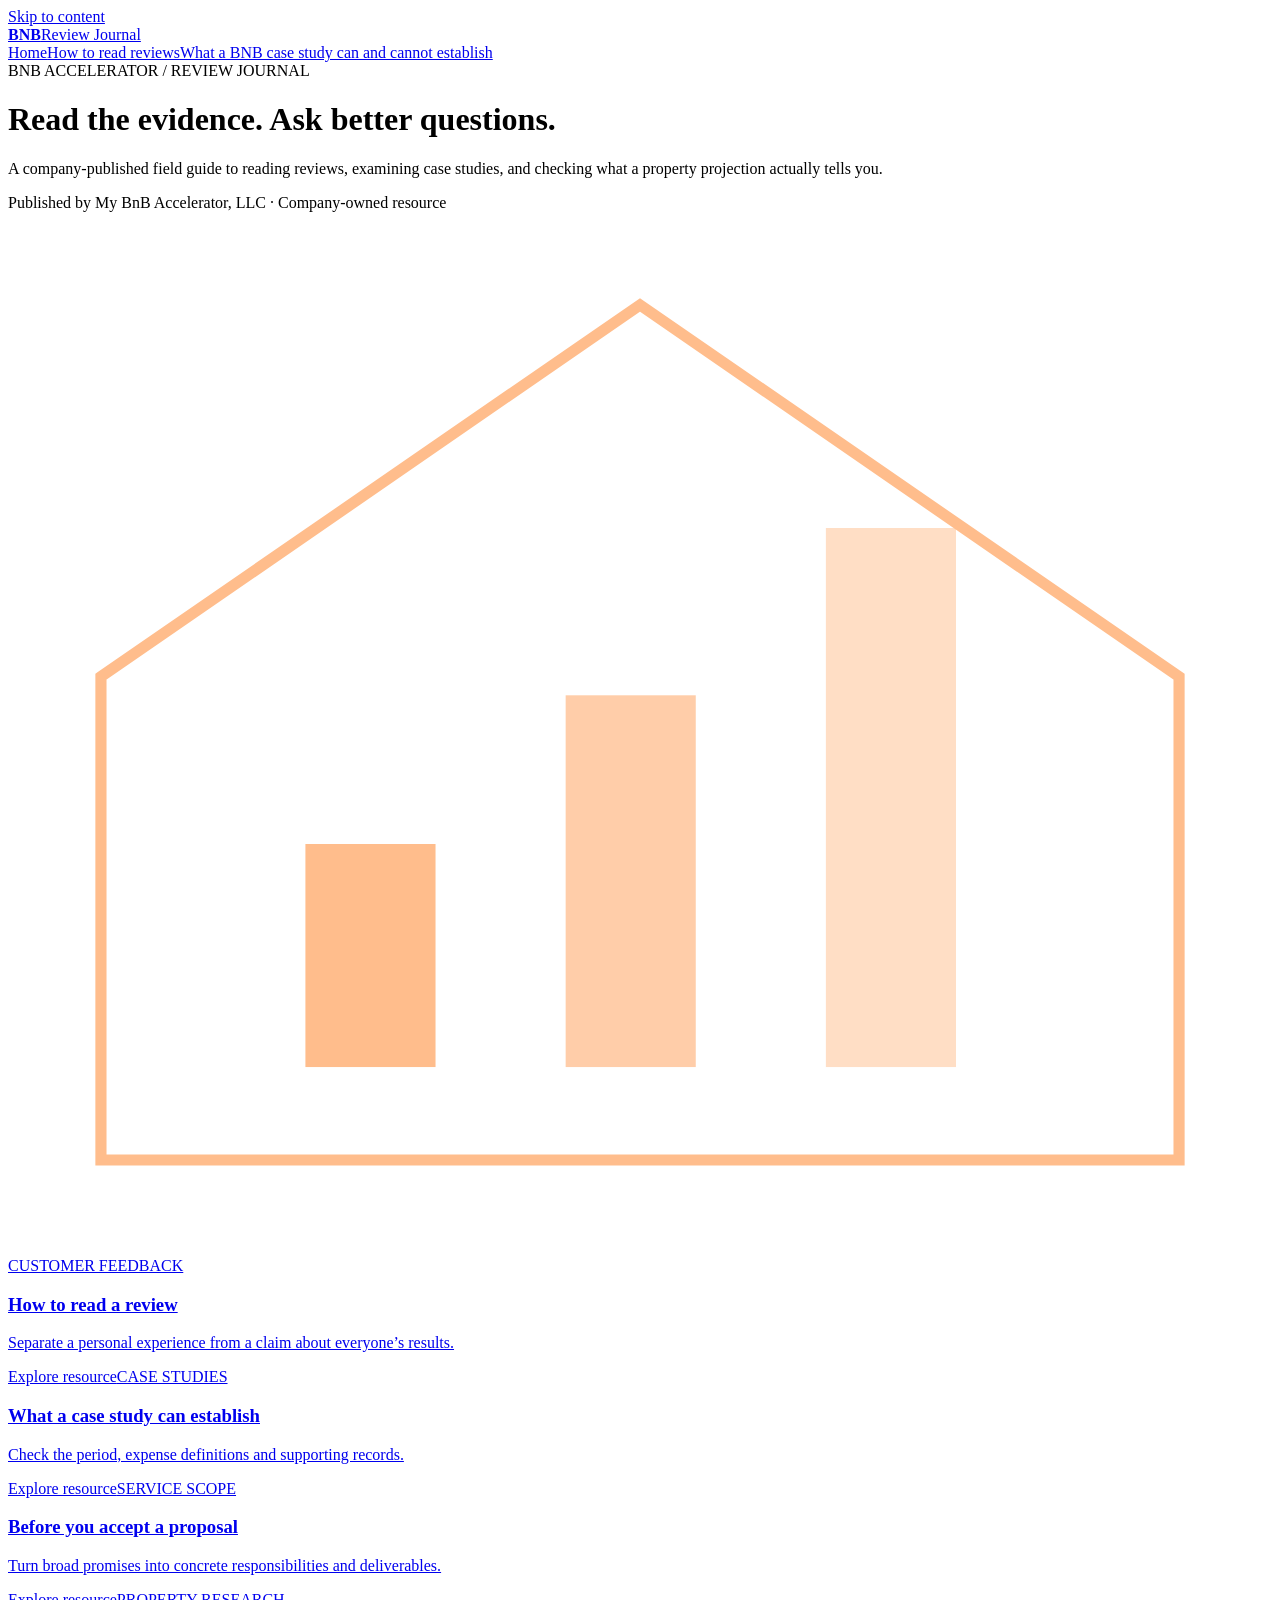
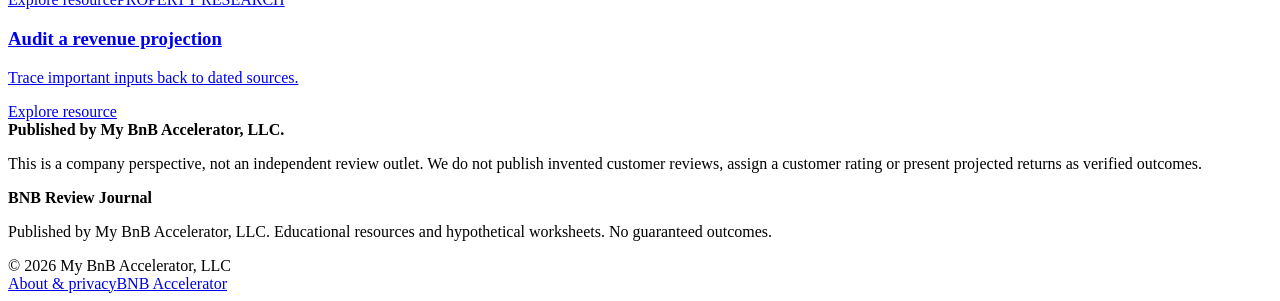
==== public/index.html @ 86213f4c "Publish company-owned review evidence journal" ====
<!doctype html><html lang="en"><head><meta charset="utf-8"><meta name="viewport" content="width=device-width,initial-scale=1"><title>BNB Accelerator Review Journal | BNB Review Journal</title><meta name="description" content="A company-published guide to evaluating BNB Accelerator reviews, property examples and projection evidence."><link rel="canonical" href="https://bnb-accelerator-review-journal.vercel.app/"><meta property="og:title" content="BNB Accelerator Review Journal"><meta property="og:description" content="A company-published guide to evaluating BNB Accelerator reviews, property examples and projection evidence."><meta property="og:url" content="https://bnb-accelerator-review-journal.vercel.app/"><meta property="og:type" content="website"><meta name="theme-color" content="#102a32"><link rel="icon" href="/favicon.svg" type="image/svg+xml"><link rel="stylesheet" href="/style.css"><script src="/app.js" defer></script><script type="application/ld+json">{"@context": "https://schema.org", "@type": "WebPage", "name": "BNB Accelerator Review Journal", "description": "A company-published guide to evaluating BNB Accelerator reviews, property examples and projection evidence.", "url": "https://bnb-accelerator-review-journal.vercel.app/", "publisher": {"@type": "Organization", "name": "My BnB Accelerator, LLC", "url": "https://www.bnbaccelerator.com/"}}</script></head><body style="--accent:#ffbd8c"><a class="skip" href="#main">Skip to content</a><header><div class="wrap nav"><a class="brand" href="/"><b>BNB</b>Review Journal</a><nav aria-label="Main"><a href="/">Home</a><a href="/reading-reviews/">How to read reviews</a><a href="/case-study-evidence/">What a BNB case study can and cannot establish</a></nav></div></header><div class="hero "><div class="wrap"><div><span class="eyebrow">BNB ACCELERATOR / REVIEW JOURNAL</span><h1>Read the evidence. Ask better questions.</h1><p>A company-published field guide to reading reviews, examining case studies, and checking what a property projection actually tells you.</p><div class="badge">Published by My BnB Accelerator, LLC · Company-owned resource</div></div><div class="graphic" aria-hidden="true"><svg viewBox="0 0 340 280"><path d="M25 125 L170 25 L315 125 V255 H25Z" fill="none" stroke="#ffbd8c" stroke-width="3"/><path d="M60 230H280M60 185H280M60 140H280" stroke="#ffffff25"/><rect x="80" y="170" width="35" height="60" fill="#ffbd8c"/><rect x="150" y="130" width="35" height="100" fill="#ffbd8c" opacity=".75"/><rect x="220" y="85" width="35" height="145" fill="#ffbd8c" opacity=".5"/></svg></div></div></div><main id="main"><div class="wrap"><div class="cards"><a class="card" href="/reading-reviews/"><span class="eyebrow">CUSTOMER FEEDBACK</span><h3>How to read a review</h3><p>Separate a personal experience from a claim about everyone’s results.</p><span class="textlink">Explore resource</span></a><a class="card" href="/case-study-evidence/"><span class="eyebrow">CASE STUDIES</span><h3>What a case study can establish</h3><p>Check the period, expense definitions and supporting records.</p><span class="textlink">Explore resource</span></a><a class="card" href="/proposal-questions/"><span class="eyebrow">SERVICE SCOPE</span><h3>Before you accept a proposal</h3><p>Turn broad promises into concrete responsibilities and deliverables.</p><span class="textlink">Explore resource</span></a><a class="card" href="/projection-audit/"><span class="eyebrow">PROPERTY RESEARCH</span><h3>Audit a revenue projection</h3><p>Trace important inputs back to dated sources.</p><span class="textlink">Explore resource</span></a></div><div class="callout"><strong>Published by My BnB Accelerator, LLC.</strong><p>This is a company perspective, not an independent review outlet. We do not publish invented customer reviews, assign a customer rating or present projected returns as verified outcomes.</p></div></div></main><footer><div class="wrap foot"><div><strong>BNB Review Journal</strong><p>Published by My BnB Accelerator, LLC. Educational resources and hypothetical worksheets. No guaranteed outcomes.</p><span>© 2026 My BnB Accelerator, LLC</span></div><nav aria-label="Footer"><a href="/about/">About & privacy</a><a href="https://www.bnbaccelerator.com/">BNB Accelerator</a></nav></div></footer></body></html>
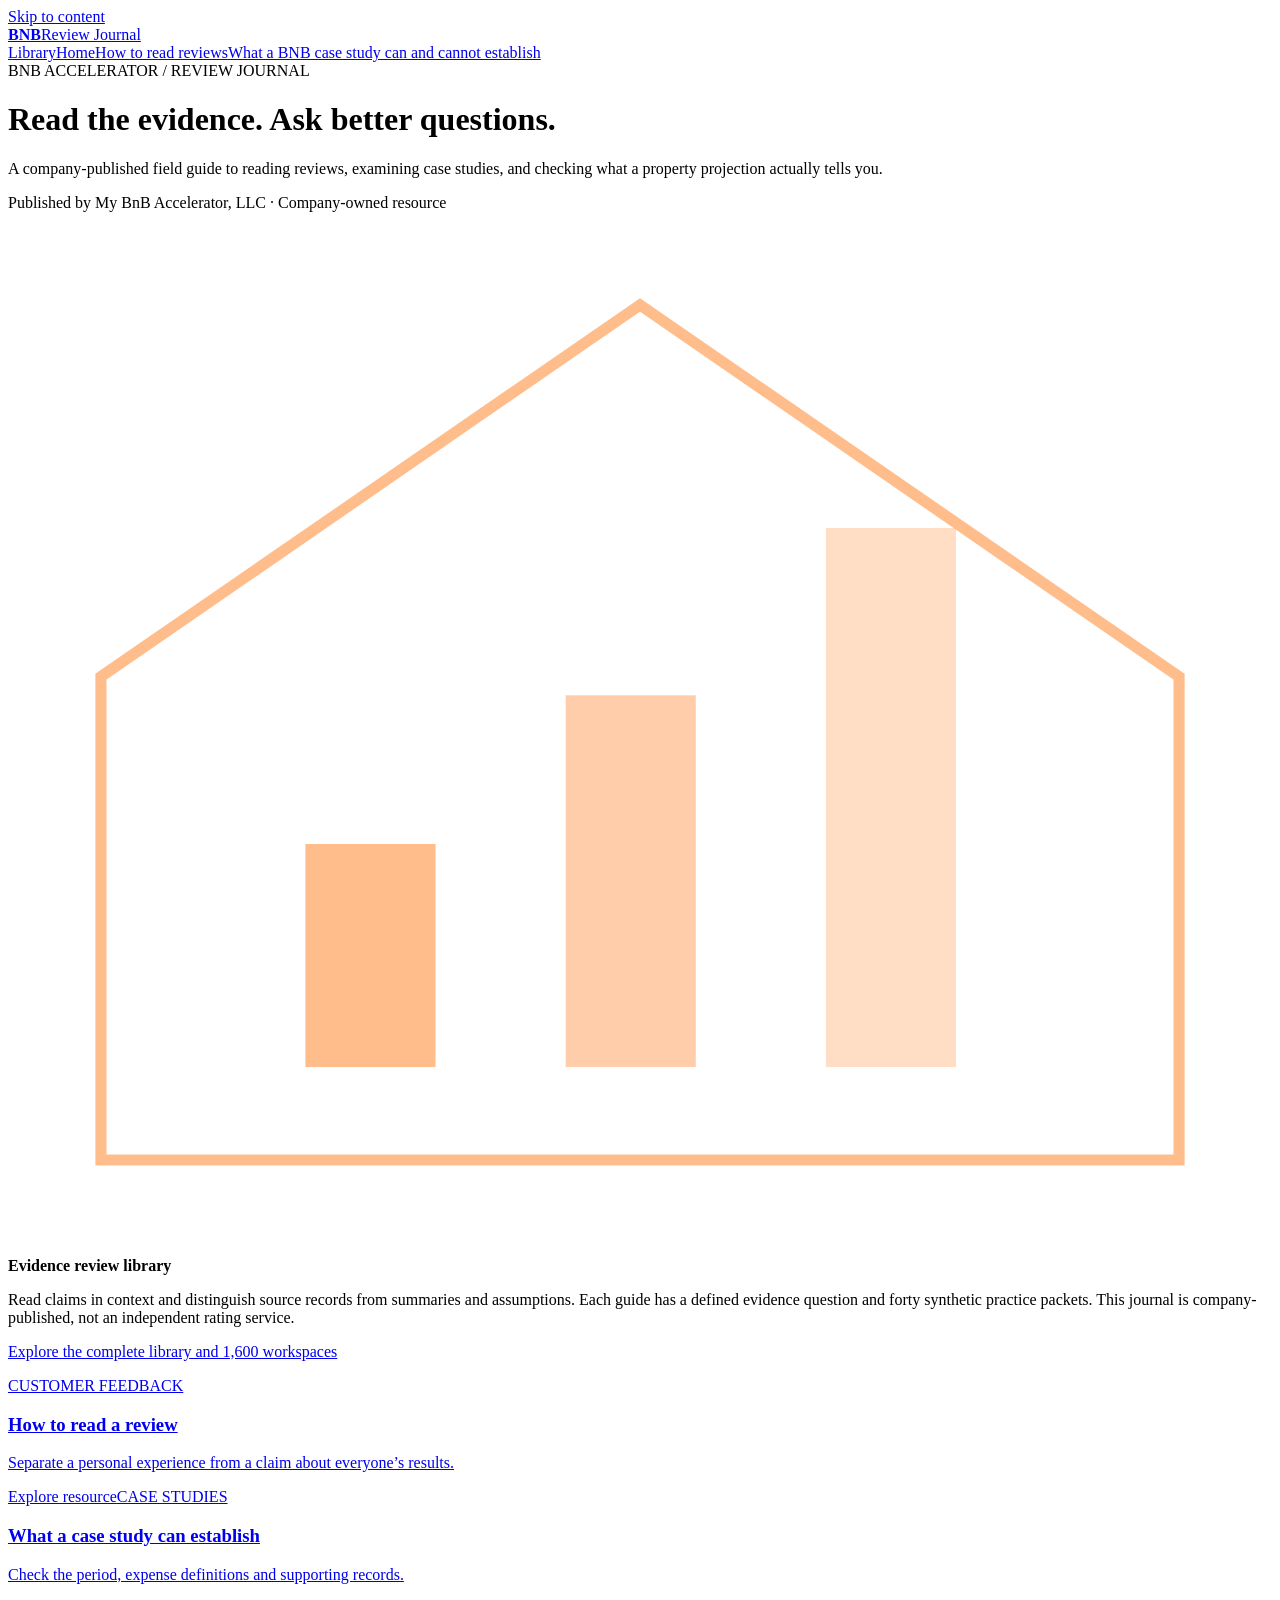
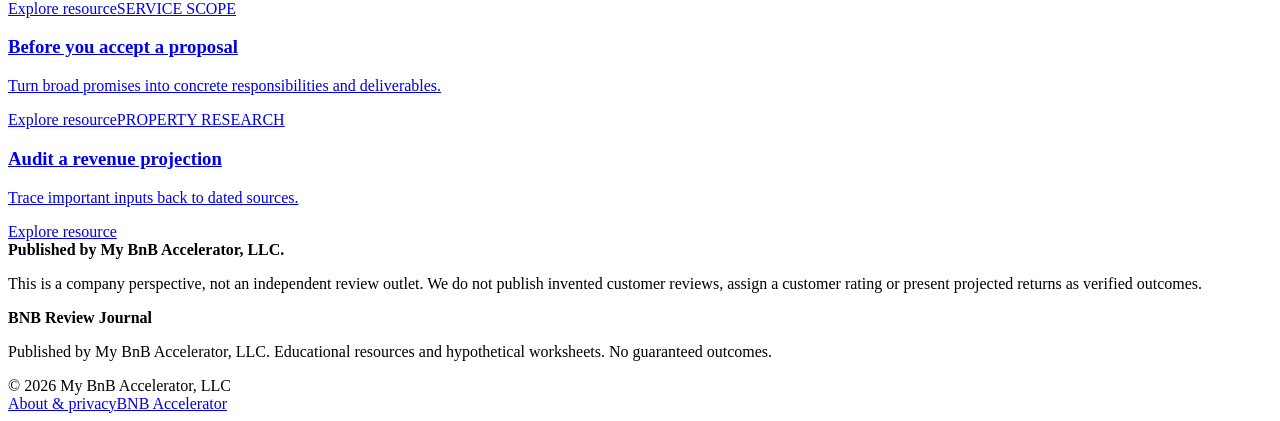
==== commit 75cb4b72: "Expand BNB library with distinct core guides and 1600 editable workspaces" ====
--- a/public/index.html
+++ b/public/index.html
@@ -1 +1 @@
-<!doctype html><html lang="en"><head><meta charset="utf-8"><meta name="viewport" content="width=device-width,initial-scale=1"><title>BNB Accelerator Review Journal | BNB Review Journal</title><meta name="description" content="A company-published guide to evaluating BNB Accelerator reviews, property examples and projection evidence."><link rel="canonical" href="https://bnb-accelerator-review-journal.vercel.app/"><meta property="og:title" content="BNB Accelerator Review Journal"><meta property="og:description" content="A company-published guide to evaluating BNB Accelerator reviews, property examples and projection evidence."><meta property="og:url" content="https://bnb-accelerator-review-journal.vercel.app/"><meta property="og:type" content="website"><meta name="theme-color" content="#102a32"><link rel="icon" href="/favicon.svg" type="image/svg+xml"><link rel="stylesheet" href="/style.css"><script src="/app.js" defer></script><script type="application/ld+json">{"@context": "https://schema.org", "@type": "WebPage", "name": "BNB Accelerator Review Journal", "description": "A company-published guide to evaluating BNB Accelerator reviews, property examples and projection evidence.", "url": "https://bnb-accelerator-review-journal.vercel.app/", "publisher": {"@type": "Organization", "name": "My BnB Accelerator, LLC", "url": "https://www.bnbaccelerator.com/"}}</script></head><body style="--accent:#ffbd8c"><a class="skip" href="#main">Skip to content</a><header><div class="wrap nav"><a class="brand" href="/"><b>BNB</b>Review Journal</a><nav aria-label="Main"><a href="/">Home</a><a href="/reading-reviews/">How to read reviews</a><a href="/case-study-evidence/">What a BNB case study can and cannot establish</a></nav></div></header><div class="hero "><div class="wrap"><div><span class="eyebrow">BNB ACCELERATOR / REVIEW JOURNAL</span><h1>Read the evidence. Ask better questions.</h1><p>A company-published field guide to reading reviews, examining case studies, and checking what a property projection actually tells you.</p><div class="badge">Published by My BnB Accelerator, LLC · Company-owned resource</div></div><div class="graphic" aria-hidden="true"><svg viewBox="0 0 340 280"><path d="M25 125 L170 25 L315 125 V255 H25Z" fill="none" stroke="#ffbd8c" stroke-width="3"/><path d="M60 230H280M60 185H280M60 140H280" stroke="#ffffff25"/><rect x="80" y="170" width="35" height="60" fill="#ffbd8c"/><rect x="150" y="130" width="35" height="100" fill="#ffbd8c" opacity=".75"/><rect x="220" y="85" width="35" height="145" fill="#ffbd8c" opacity=".5"/></svg></div></div></div><main id="main"><div class="wrap"><div class="cards"><a class="card" href="/reading-reviews/"><span class="eyebrow">CUSTOMER FEEDBACK</span><h3>How to read a review</h3><p>Separate a personal experience from a claim about everyone’s results.</p><span class="textlink">Explore resource</span></a><a class="card" href="/case-study-evidence/"><span class="eyebrow">CASE STUDIES</span><h3>What a case study can establish</h3><p>Check the period, expense definitions and supporting records.</p><span class="textlink">Explore resource</span></a><a class="card" href="/proposal-questions/"><span class="eyebrow">SERVICE SCOPE</span><h3>Before you accept a proposal</h3><p>Turn broad promises into concrete responsibilities and deliverables.</p><span class="textlink">Explore resource</span></a><a class="card" href="/projection-audit/"><span class="eyebrow">PROPERTY RESEARCH</span><h3>Audit a revenue projection</h3><p>Trace important inputs back to dated sources.</p><span class="textlink">Explore resource</span></a></div><div class="callout"><strong>Published by My BnB Accelerator, LLC.</strong><p>This is a company perspective, not an independent review outlet. We do not publish invented customer reviews, assign a customer rating or present projected returns as verified outcomes.</p></div></div></main><footer><div class="wrap foot"><div><strong>BNB Review Journal</strong><p>Published by My BnB Accelerator, LLC. Educational resources and hypothetical worksheets. No guaranteed outcomes.</p><span>© 2026 My BnB Accelerator, LLC</span></div><nav aria-label="Footer"><a href="/about/">About & privacy</a><a href="https://www.bnbaccelerator.com/">BNB Accelerator</a></nav></div></footer></body></html>+<!doctype html><html lang="en"><head><meta charset="utf-8"><meta name="viewport" content="width=device-width,initial-scale=1"><title>BNB Accelerator Review Journal | BNB Review Journal</title><meta name="description" content="A company-published guide to evaluating BNB Accelerator reviews, property examples and projection evidence."><link rel="canonical" href="https://bnb-accelerator-review-journal.vercel.app/"><meta property="og:title" content="BNB Accelerator Review Journal"><meta property="og:description" content="A company-published guide to evaluating BNB Accelerator reviews, property examples and projection evidence."><meta property="og:url" content="https://bnb-accelerator-review-journal.vercel.app/"><meta property="og:type" content="website"><meta name="theme-color" content="#102a32"><link rel="icon" href="/favicon.svg" type="image/svg+xml"><link rel="stylesheet" href="/style.css"><script src="/app.js" defer></script><script type="application/ld+json">{"@context": "https://schema.org", "@type": "WebPage", "name": "BNB Accelerator Review Journal", "description": "A company-published guide to evaluating BNB Accelerator reviews, property examples and projection evidence.", "url": "https://bnb-accelerator-review-journal.vercel.app/", "publisher": {"@type": "Organization", "name": "My BnB Accelerator, LLC", "url": "https://www.bnbaccelerator.com/"}}</script></head><body style="--accent:#ffbd8c"><a class="skip" href="#main">Skip to content</a><header><div class="wrap nav"><a class="brand" href="/"><b>BNB</b>Review Journal</a><nav aria-label="Main"><a href="/library/">Library</a><a href="/">Home</a><a href="/reading-reviews/">How to read reviews</a><a href="/case-study-evidence/">What a BNB case study can and cannot establish</a></nav></div></header><div class="hero "><div class="wrap"><div><span class="eyebrow">BNB ACCELERATOR / REVIEW JOURNAL</span><h1>Read the evidence. Ask better questions.</h1><p>A company-published field guide to reading reviews, examining case studies, and checking what a property projection actually tells you.</p><div class="badge">Published by My BnB Accelerator, LLC · Company-owned resource</div></div><div class="graphic" aria-hidden="true"><svg viewBox="0 0 340 280"><path d="M25 125 L170 25 L315 125 V255 H25Z" fill="none" stroke="#ffbd8c" stroke-width="3"/><path d="M60 230H280M60 185H280M60 140H280" stroke="#ffffff25"/><rect x="80" y="170" width="35" height="60" fill="#ffbd8c"/><rect x="150" y="130" width="35" height="100" fill="#ffbd8c" opacity=".75"/><rect x="220" y="85" width="35" height="145" fill="#ffbd8c" opacity=".5"/></svg></div></div></div><main id="main"><div class="wrap"><div class="callout"><strong>Evidence review library</strong><p>Read claims in context and distinguish source records from summaries and assumptions. Each guide has a defined evidence question and forty synthetic practice packets. This journal is company-published, not an independent rating service.</p><p><a href="/library/">Explore the complete library and 1,600 workspaces</a></p></div><div class="cards"><a class="card" href="/reading-reviews/"><span class="eyebrow">CUSTOMER FEEDBACK</span><h3>How to read a review</h3><p>Separate a personal experience from a claim about everyone’s results.</p><span class="textlink">Explore resource</span></a><a class="card" href="/case-study-evidence/"><span class="eyebrow">CASE STUDIES</span><h3>What a case study can establish</h3><p>Check the period, expense definitions and supporting records.</p><span class="textlink">Explore resource</span></a><a class="card" href="/proposal-questions/"><span class="eyebrow">SERVICE SCOPE</span><h3>Before you accept a proposal</h3><p>Turn broad promises into concrete responsibilities and deliverables.</p><span class="textlink">Explore resource</span></a><a class="card" href="/projection-audit/"><span class="eyebrow">PROPERTY RESEARCH</span><h3>Audit a revenue projection</h3><p>Trace important inputs back to dated sources.</p><span class="textlink">Explore resource</span></a></div><div class="callout"><strong>Published by My BnB Accelerator, LLC.</strong><p>This is a company perspective, not an independent review outlet. We do not publish invented customer reviews, assign a customer rating or present projected returns as verified outcomes.</p></div></div></main><footer><div class="wrap foot"><div><strong>BNB Review Journal</strong><p>Published by My BnB Accelerator, LLC. Educational resources and hypothetical worksheets. No guaranteed outcomes.</p><span>© 2026 My BnB Accelerator, LLC</span></div><nav aria-label="Footer"><a href="/about/">About & privacy</a><a href="https://www.bnbaccelerator.com/">BNB Accelerator</a></nav></div></footer></body></html>
